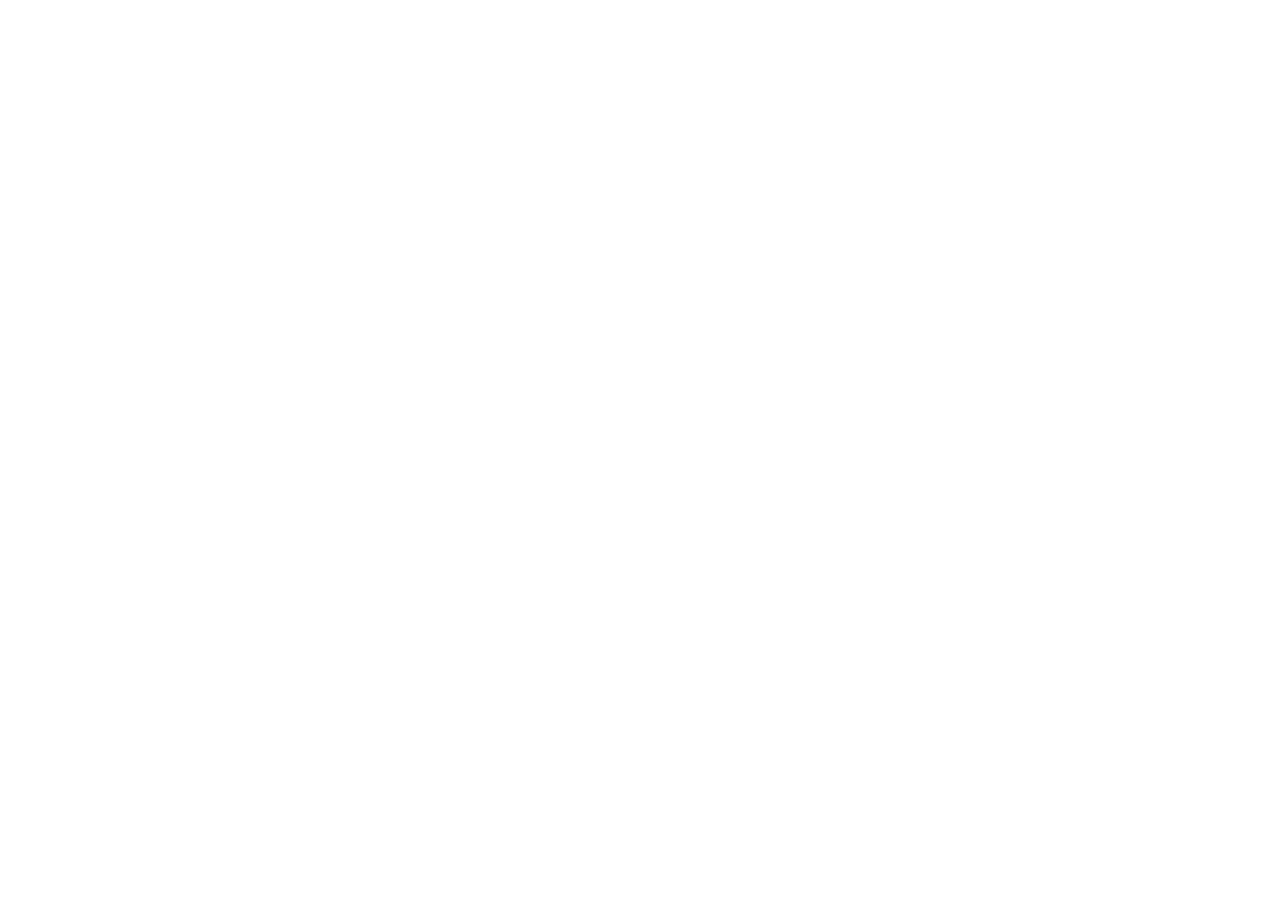
==== index.html @ 4d12e57e "Use tech stack vite_react_shadcn_ts [skip gpt_engineer]" ====
<!DOCTYPE html>
<html lang="en">
  <head>
    <meta charset="UTF-8" />
    <meta name="viewport" content="width=device-width, initial-scale=1.0" />
    <title>comfy-kicks</title>
    <meta name="description" content="Lovable Generated Project" />
    <meta name="author" content="Lovable" />
    <meta property="og:image" content="/og-image.png" />
  </head>

  <body>
    <div id="root"></div>
    <!-- IMPORTANT: DO NOT REMOVE THIS SCRIPT TAG OR THIS VERY COMMENT! -->
    <script src="https://cdn.gpteng.co/gptengineer.js" type="module"></script>
    <script type="module" src="/src/main.tsx"></script>
  </body>
</html>
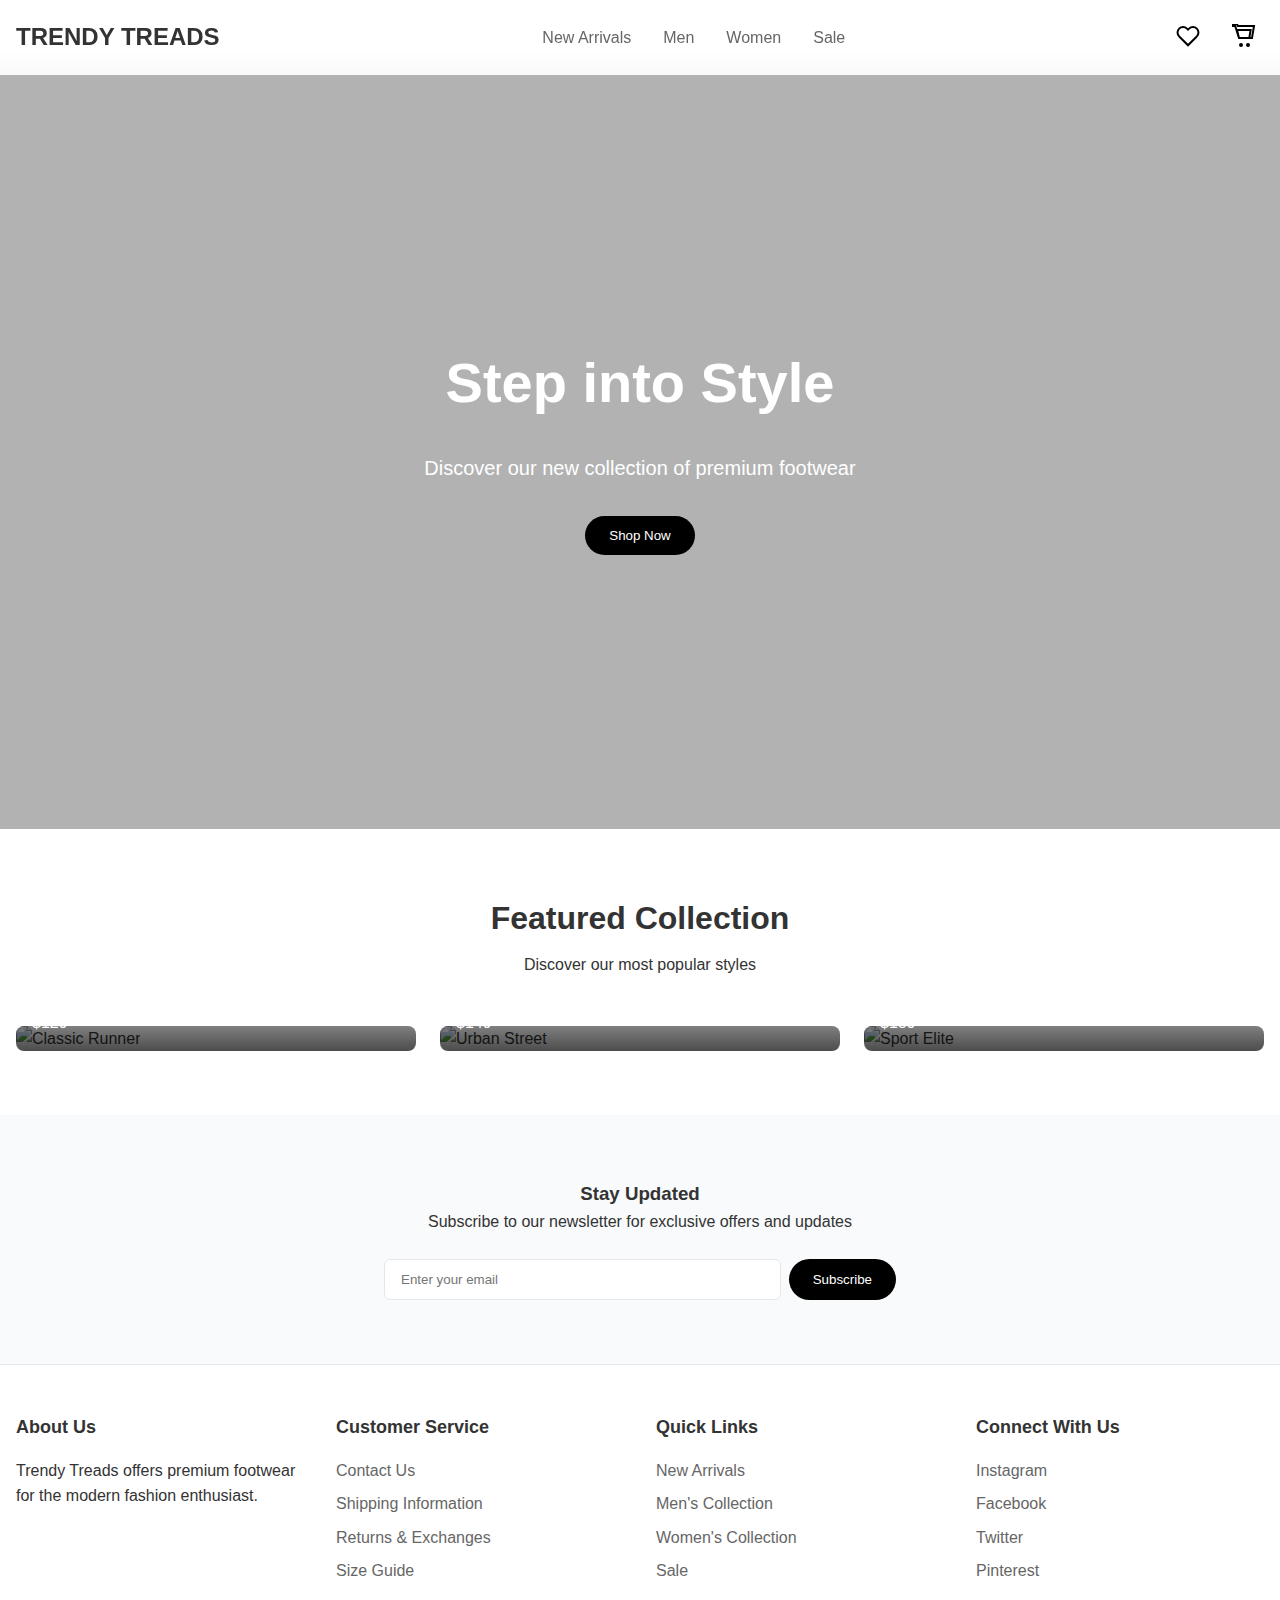
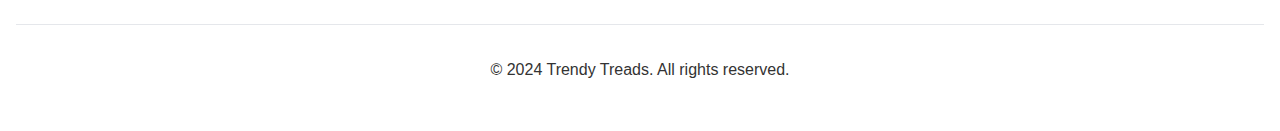
==== commit 49b7fbae: "Rewrite frontend using HTML, CSS, and JS" ====
--- a/index.html
+++ b/index.html
@@ -1,18 +1,114 @@
+
 <!DOCTYPE html>
 <html lang="en">
-  <head>
-    <meta charset="UTF-8" />
-    <meta name="viewport" content="width=device-width, initial-scale=1.0" />
-    <title>comfy-kicks</title>
-    <meta name="description" content="Lovable Generated Project" />
-    <meta name="author" content="Lovable" />
-    <meta property="og:image" content="/og-image.png" />
-  </head>
+<head>
+    <meta charset="UTF-8">
+    <meta name="viewport" content="width=device-width, initial-scale=1.0">
+    <title>Trendy Treads</title>
+    <link rel="stylesheet" href="styles.css">
+</head>
+<body>
+    <nav class="navbar">
+        <div class="nav-container">
+            <button class="menu-btn" id="menuBtn">
+                <span></span>
+                <span></span>
+                <span></span>
+            </button>
+            
+            <h1 class="logo">TRENDY TREADS</h1>
+            
+            <div class="nav-links" id="navLinks">
+                <a href="#" class="nav-link">New Arrivals</a>
+                <a href="#" class="nav-link">Men</a>
+                <a href="#" class="nav-link">Women</a>
+                <a href="#" class="nav-link">Sale</a>
+            </div>
 
-  <body>
-    <div id="root"></div>
-    <!-- IMPORTANT: DO NOT REMOVE THIS SCRIPT TAG OR THIS VERY COMMENT! -->
-    <script src="https://cdn.gpteng.co/gptengineer.js" type="module"></script>
-    <script type="module" src="/src/main.tsx"></script>
-  </body>
+            <div class="nav-icons">
+                <button class="icon-btn">
+                    <svg class="icon" viewBox="0 0 24 24" fill="none" stroke="currentColor" stroke-width="2">
+                        <path d="M20.84 4.61a5.5 5.5 0 0 0-7.78 0L12 5.67l-1.06-1.06a5.5 5.5 0 0 0-7.78 7.78l1.06 1.06L12 21.23l7.78-7.78 1.06-1.06a5.5 5.5 0 0 0 0-7.78z"></path>
+                    </svg>
+                </button>
+                <button class="icon-btn" id="cartBtn">
+                    <svg class="icon" viewBox="0 0 24 24" fill="none" stroke="currentColor" stroke-width="2">
+                        <path d="M9 20a1 1 0 1 0 0 2 1 1 0 0 0 0-2zm7 0a1 1 0 1 0 0 2 1 1 0 0 0 0-2zm3-18H5.82L5 0H0v2h3.18l3.82 12H20l2-12h-3zM7 14l-2-8h13.64l-1.33 8H7z"></path>
+                    </svg>
+                </button>
+            </div>
+        </div>
+    </nav>
+
+    <section class="hero">
+        <div class="hero-content">
+            <h2 class="hero-title fade-in">Step into Style</h2>
+            <p class="hero-subtitle fade-in">Discover our new collection of premium footwear</p>
+            <button class="btn-primary fade-in">Shop Now</button>
+        </div>
+    </section>
+
+    <section class="featured-products">
+        <div class="section-header">
+            <h2>Featured Collection</h2>
+            <p>Discover our most popular styles</p>
+        </div>
+        <div class="product-grid" id="productGrid">
+            <!-- Products will be dynamically inserted here -->
+        </div>
+    </section>
+
+    <section class="newsletter">
+        <div class="newsletter-content">
+            <h3>Stay Updated</h3>
+            <p>Subscribe to our newsletter for exclusive offers and updates</p>
+            <div class="newsletter-form">
+                <input type="email" placeholder="Enter your email" class="input-field">
+                <button class="btn-primary">Subscribe</button>
+            </div>
+        </div>
+    </section>
+
+    <footer class="footer">
+        <div class="footer-content">
+            <div class="footer-section">
+                <h4>About Us</h4>
+                <p>Trendy Treads offers premium footwear for the modern fashion enthusiast.</p>
+            </div>
+            <div class="footer-section">
+                <h4>Customer Service</h4>
+                <ul>
+                    <li><a href="#">Contact Us</a></li>
+                    <li><a href="#">Shipping Information</a></li>
+                    <li><a href="#">Returns & Exchanges</a></li>
+                    <li><a href="#">Size Guide</a></li>
+                </ul>
+            </div>
+            <div class="footer-section">
+                <h4>Quick Links</h4>
+                <ul>
+                    <li><a href="#">New Arrivals</a></li>
+                    <li><a href="#">Men's Collection</a></li>
+                    <li><a href="#">Women's Collection</a></li>
+                    <li><a href="#">Sale</a></li>
+                </ul>
+            </div>
+            <div class="footer-section">
+                <h4>Connect With Us</h4>
+                <ul>
+                    <li><a href="#">Instagram</a></li>
+                    <li><a href="#">Facebook</a></li>
+                    <li><a href="#">Twitter</a></li>
+                    <li><a href="#">Pinterest</a></li>
+                </ul>
+            </div>
+        </div>
+        <div class="footer-bottom">
+            <p>&copy; 2024 Trendy Treads. All rights reserved.</p>
+        </div>
+    </footer>
+
+    <script src="script.js"></script>
+</body>
 </html>
+
--- a/styles.css
+++ b/styles.css
@@ -0,0 +1,311 @@
+
+/* Reset and base styles */
+* {
+    margin: 0;
+    padding: 0;
+    box-sizing: border-box;
+}
+
+body {
+    font-family: -apple-system, BlinkMacSystemFont, 'Segoe UI', Roboto, 'Helvetica Neue', Arial, sans-serif;
+    line-height: 1.6;
+    color: #333;
+}
+
+/* Navigation */
+.navbar {
+    position: fixed;
+    top: 0;
+    left: 0;
+    right: 0;
+    background: rgba(255, 255, 255, 0.9);
+    backdrop-filter: blur(10px);
+    z-index: 1000;
+}
+
+.nav-container {
+    max-width: 1280px;
+    margin: 0 auto;
+    padding: 1rem;
+    display: flex;
+    justify-content: space-between;
+    align-items: center;
+}
+
+.logo {
+    font-size: 1.5rem;
+    font-weight: 600;
+}
+
+.nav-links {
+    display: flex;
+    gap: 2rem;
+}
+
+.nav-link {
+    color: #666;
+    text-decoration: none;
+    transition: color 0.3s ease;
+}
+
+.nav-link:hover {
+    color: #000;
+}
+
+.nav-icons {
+    display: flex;
+    gap: 1rem;
+}
+
+.icon-btn {
+    background: none;
+    border: none;
+    cursor: pointer;
+    padding: 0.5rem;
+}
+
+.icon {
+    width: 24px;
+    height: 24px;
+}
+
+/* Hero Section */
+.hero {
+    height: 85vh;
+    background-image: url('https://images.unsplash.com/photo-1549298916-b41d501d3772');
+    background-size: cover;
+    background-position: center;
+    position: relative;
+    margin-top: 64px;
+}
+
+.hero::before {
+    content: '';
+    position: absolute;
+    inset: 0;
+    background: rgba(0, 0, 0, 0.3);
+}
+
+.hero-content {
+    position: relative;
+    height: 100%;
+    display: flex;
+    flex-direction: column;
+    justify-content: center;
+    align-items: center;
+    text-align: center;
+    color: white;
+    padding: 2rem;
+}
+
+.hero-title {
+    font-size: 3.5rem;
+    font-weight: bold;
+    margin-bottom: 1.5rem;
+}
+
+.hero-subtitle {
+    font-size: 1.25rem;
+    margin-bottom: 2rem;
+}
+
+/* Buttons */
+.btn-primary {
+    padding: 0.75rem 1.5rem;
+    background-color: #000;
+    color: white;
+    border: none;
+    border-radius: 9999px;
+    cursor: pointer;
+    transition: all 0.3s ease;
+}
+
+.btn-primary:hover {
+    transform: translateY(-2px);
+    box-shadow: 0 4px 6px rgba(0, 0, 0, 0.1);
+}
+
+/* Featured Products */
+.featured-products {
+    max-width: 1280px;
+    margin: 4rem auto;
+    padding: 0 1rem;
+}
+
+.section-header {
+    text-align: center;
+    margin-bottom: 3rem;
+}
+
+.section-header h2 {
+    font-size: 2rem;
+    margin-bottom: 0.5rem;
+}
+
+.product-grid {
+    display: grid;
+    grid-template-columns: repeat(auto-fit, minmax(300px, 1fr));
+    gap: 1.5rem;
+}
+
+.product-card {
+    position: relative;
+    overflow: hidden;
+    background: white;
+    border-radius: 0.5rem;
+    transition: transform 0.3s ease;
+}
+
+.product-card:hover {
+    transform: translateY(-4px);
+}
+
+.product-image {
+    aspect-ratio: 3/4;
+    width: 100%;
+    object-fit: cover;
+}
+
+.product-info {
+    position: absolute;
+    bottom: 0;
+    left: 0;
+    right: 0;
+    padding: 1rem;
+    background: linear-gradient(to top, rgba(0,0,0,0.7), transparent);
+    color: white;
+}
+
+/* Newsletter */
+.newsletter {
+    background-color: #f9fafb;
+    padding: 4rem 1rem;
+}
+
+.newsletter-content {
+    max-width: 32rem;
+    margin: 0 auto;
+    text-align: center;
+}
+
+.newsletter-form {
+    display: flex;
+    gap: 0.5rem;
+    margin-top: 1.5rem;
+}
+
+.input-field {
+    flex: 1;
+    padding: 0.75rem 1rem;
+    border: 1px solid #e5e7eb;
+    border-radius: 0.375rem;
+}
+
+/* Footer */
+.footer {
+    background: white;
+    border-top: 1px solid #e5e7eb;
+    padding: 3rem 1rem;
+}
+
+.footer-content {
+    max-width: 1280px;
+    margin: 0 auto;
+    display: grid;
+    grid-template-columns: repeat(auto-fit, minmax(250px, 1fr));
+    gap: 2rem;
+}
+
+.footer-section h4 {
+    font-size: 1.125rem;
+    margin-bottom: 1rem;
+}
+
+.footer-section ul {
+    list-style: none;
+}
+
+.footer-section ul li {
+    margin-bottom: 0.5rem;
+}
+
+.footer-section a {
+    color: #666;
+    text-decoration: none;
+    transition: color 0.3s ease;
+}
+
+.footer-section a:hover {
+    color: #000;
+}
+
+.footer-bottom {
+    max-width: 1280px;
+    margin: 0 auto;
+    text-align: center;
+    padding-top: 2rem;
+    margin-top: 2rem;
+    border-top: 1px solid #e5e7eb;
+}
+
+/* Animations */
+.fade-in {
+    animation: fadeIn 0.5s ease-out;
+}
+
+@keyframes fadeIn {
+    from {
+        opacity: 0;
+        transform: translateY(10px);
+    }
+    to {
+        opacity: 1;
+        transform: translateY(0);
+    }
+}
+
+/* Mobile menu */
+.menu-btn {
+    display: none;
+    flex-direction: column;
+    gap: 6px;
+    background: none;
+    border: none;
+    cursor: pointer;
+    padding: 0.5rem;
+}
+
+.menu-btn span {
+    display: block;
+    width: 25px;
+    height: 2px;
+    background-color: #333;
+    transition: 0.3s;
+}
+
+@media (max-width: 768px) {
+    .menu-btn {
+        display: flex;
+    }
+
+    .nav-links {
+        display: none;
+        position: fixed;
+        top: 64px;
+        left: 0;
+        right: 0;
+        background: white;
+        padding: 1rem;
+        flex-direction: column;
+        gap: 1rem;
+    }
+
+    .nav-links.active {
+        display: flex;
+    }
+
+    .hero-title {
+        font-size: 2.5rem;
+    }
+}
+
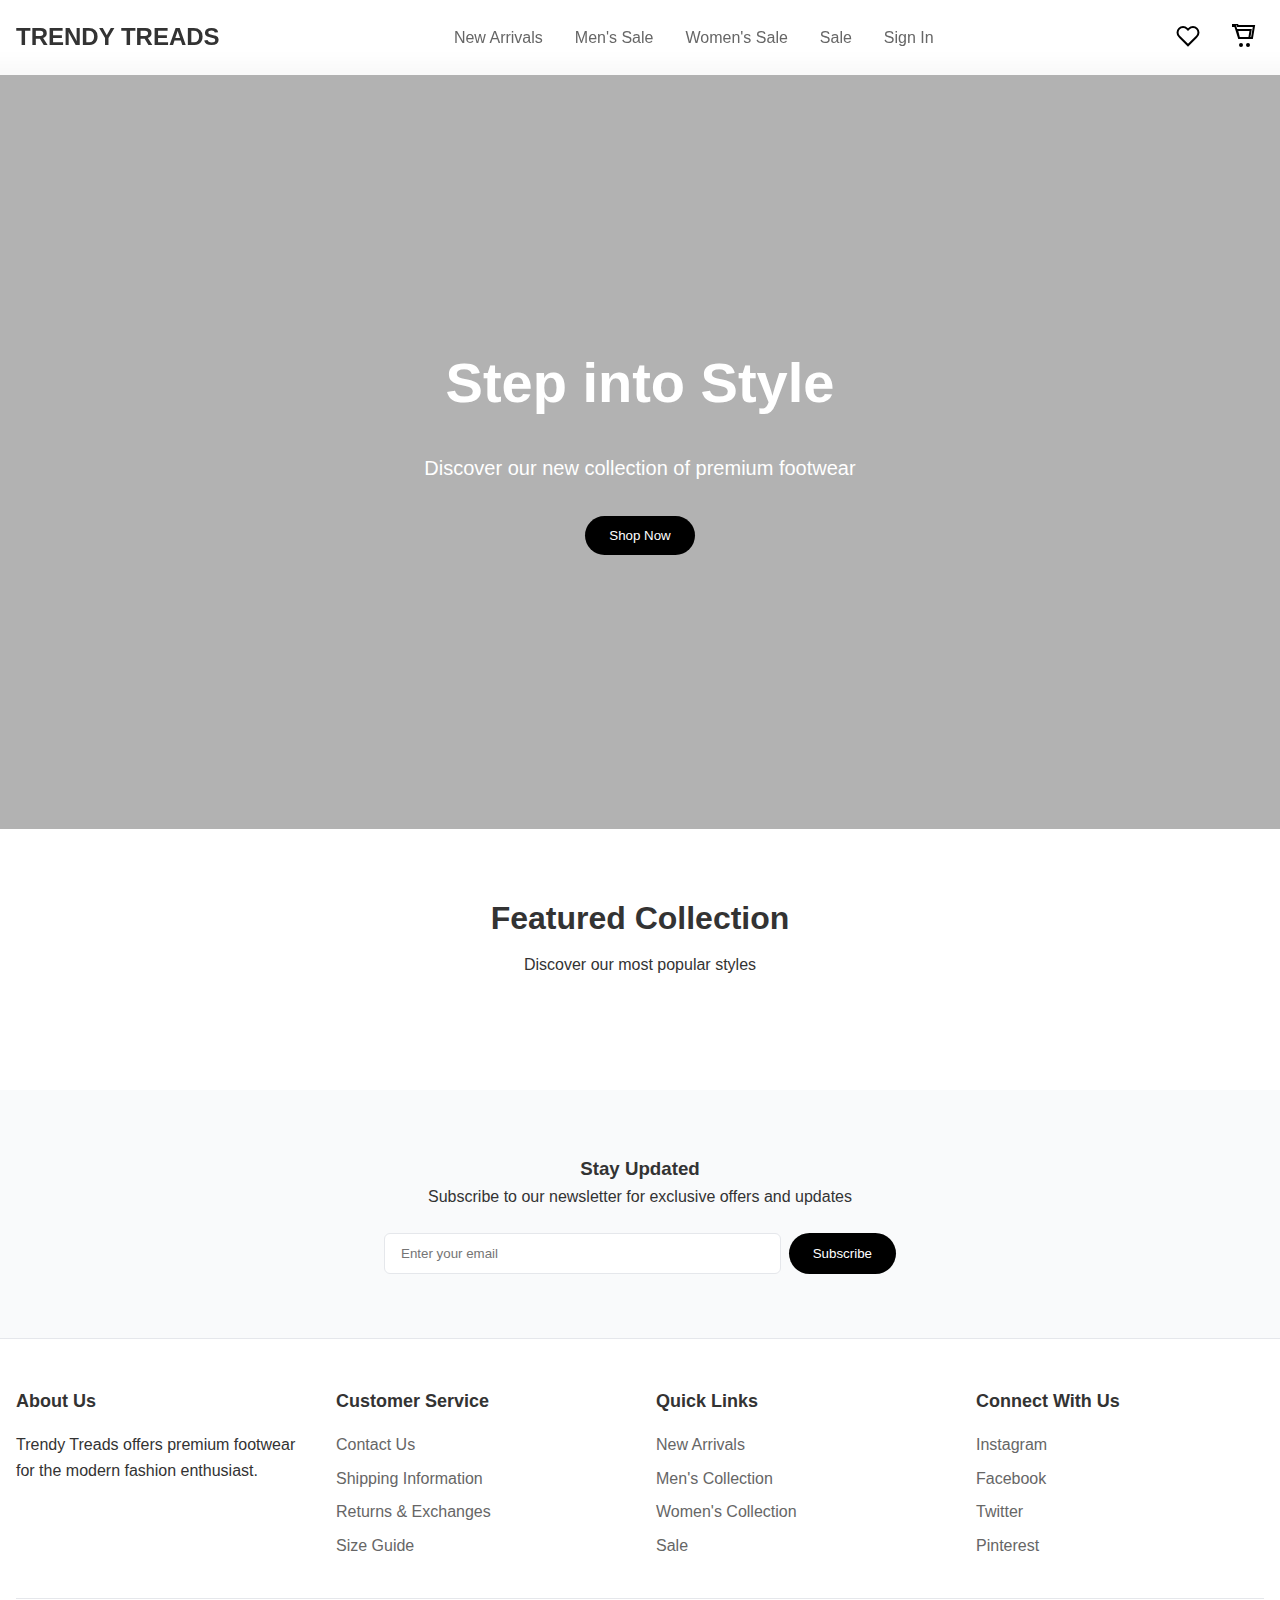
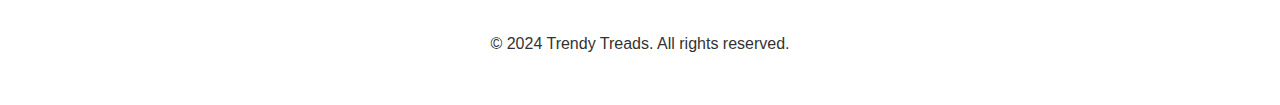
==== commit 326d1223: "Fix homepage issues and add sign in" ====
--- a/index.html
+++ b/index.html
@@ -1,4 +1,3 @@
-
 <!DOCTYPE html>
 <html lang="en">
 <head>
@@ -19,10 +18,12 @@
             <h1 class="logo">TRENDY TREADS</h1>
             
             <div class="nav-links" id="navLinks">
-                <a href="#" class="nav-link">New Arrivals</a>
-                <a href="#" class="nav-link">Men</a>
-                <a href="#" class="nav-link">Women</a>
-                <a href="#" class="nav-link">Sale</a>
+                <a href="new-arrivals.html" class="nav-link">New Arrivals</a>
+                <a href="mens-sale.html" class="nav-link">Men's Sale</a>
+                <a href="womens-sale.html" class="nav-link">Women's Sale</a>
+                <a href="sale.html" class="nav-link">Sale</a>
+                <a href="profile.html" class="nav-link" id="profileLink" style="display: none;">Profile</a>
+                <a href="auth.html" class="nav-link" id="authLink">Sign In</a>
             </div>
 
             <div class="nav-icons">
@@ -35,6 +36,7 @@
                     <svg class="icon" viewBox="0 0 24 24" fill="none" stroke="currentColor" stroke-width="2">
                         <path d="M9 20a1 1 0 1 0 0 2 1 1 0 0 0 0-2zm7 0a1 1 0 1 0 0 2 1 1 0 0 0 0-2zm3-18H5.82L5 0H0v2h3.18l3.82 12H20l2-12h-3zM7 14l-2-8h13.64l-1.33 8H7z"></path>
                     </svg>
+                    <span class="cart-count" id="cartCount" style="display: none;">0</span>
                 </button>
             </div>
         </div>
@@ -108,7 +110,107 @@
         </div>
     </footer>
 
-    <script src="script.js"></script>
+    <div id="cartModal" class="modal" style="display: none;">
+        <div class="modal-content">
+            <span class="close">&times;</span>
+            <h2>Shopping Cart</h2>
+            <div id="cartItems"></div>
+            <div class="cart-total">
+                <strong>Total: $<span id="cartTotal">0</span></strong>
+            </div>
+            <button class="btn-primary" id="checkoutBtn">Proceed to Checkout</button>
+        </div>
+    </div>
+
+    <script>
+        // Check authentication status
+        document.addEventListener('DOMContentLoaded', function() {
+            const user = localStorage.getItem('user');
+            const profileLink = document.getElementById('profileLink');
+            const authLink = document.getElementById('authLink');
+            
+            if (user) {
+                profileLink.style.display = 'block';
+                authLink.style.display = 'none';
+            } else {
+                profileLink.style.display = 'none';
+                authLink.style.display = 'block';
+            }
+
+            // Mobile menu functionality
+            const menuBtn = document.getElementById('menuBtn');
+            const navLinks = document.getElementById('navLinks');
+            
+            menuBtn.addEventListener('click', function() {
+                navLinks.classList.toggle('active');
+            });
+
+            // Shopping cart functionality
+            const cartBtn = document.getElementById('cartBtn');
+            const cartModal = document.getElementById('cartModal');
+            const closeBtn = document.querySelector('.close');
+            const cartItems = document.getElementById('cartItems');
+            const cartCount = document.getElementById('cartCount');
+            const cartTotal = document.getElementById('cartTotal');
+            let cart = JSON.parse(localStorage.getItem('cart')) || [];
+
+            function updateCartDisplay() {
+                cartCount.textContent = cart.length;
+                cartCount.style.display = cart.length > 0 ? 'block' : 'none';
+                
+                cartItems.innerHTML = cart.map(item => `
+                    <div class="cart-item">
+                        <img src="${item.image}" alt="${item.name}" style="width: 50px; height: 50px; object-fit: cover;">
+                        <div class="cart-item-details">
+                            <h4>${item.name}</h4>
+                            <p>$${item.price}</p>
+                        </div>
+                        <button onclick="removeFromCart(${item.id})" class="btn-remove">Remove</button>
+                    </div>
+                `).join('');
+
+                const total = cart.reduce((sum, item) => sum + item.price, 0);
+                cartTotal.textContent = total.toFixed(2);
+            }
+
+            cartBtn.addEventListener('click', function() {
+                cartModal.style.display = 'block';
+                updateCartDisplay();
+            });
+
+            closeBtn.addEventListener('click', function() {
+                cartModal.style.display = 'none';
+            });
+
+            window.addEventListener('click', function(event) {
+                if (event.target === cartModal) {
+                    cartModal.style.display = 'none';
+                }
+            });
+
+            // Update cart display on load
+            updateCartDisplay();
+
+            // Product click handler
+            document.querySelectorAll('.product-card').forEach(card => {
+                card.addEventListener('click', function() {
+                    const productId = this.dataset.id;
+                    const productName = this.querySelector('h3').textContent;
+                    const productPrice = parseFloat(this.querySelector('p').textContent.replace('$', ''));
+                    const productImage = this.querySelector('img').src;
+
+                    cart.push({
+                        id: productId,
+                        name: productName,
+                        price: productPrice,
+                        image: productImage
+                    });
+
+                    localStorage.setItem('cart', JSON.stringify(cart));
+                    updateCartDisplay();
+                });
+            });
+        });
+    </script>
 </body>
 </html>
-
--- a/styles.css
+++ b/styles.css
@@ -1,4 +1,3 @@
-
 /* Reset and base styles */
 * {
     margin: 0;
@@ -309,3 +308,78 @@
     }
 }
 
+/* Authentication Styles */
+.auth-container {
+    max-width: 400px;
+    margin: 120px auto 40px;
+    padding: 2rem;
+}
+
+.auth-form {
+    background: white;
+    padding: 2rem;
+    border-radius: 8px;
+    box-shadow: 0 4px 6px rgba(0, 0, 0, 0.1);
+}
+
+.auth-form h2 {
+    text-align: center;
+    margin-bottom: 1.5rem;
+}
+
+.auth-form .input-field {
+    width: 100%;
+    margin-bottom: 1rem;
+}
+
+.auth-form .btn-primary {
+    width: 100%;
+    margin-top: 1rem;
+}
+
+.auth-form p {
+    text-align: center;
+    margin-top: 1rem;
+}
+
+.auth-form a {
+    color: #4a90e2;
+    text-decoration: none;
+}
+
+.auth-form a:hover {
+    text-decoration: underline;
+}
+
+/* Profile Styles */
+.profile-container {
+    max-width: 600px;
+    margin: 120px auto 40px;
+    padding: 2rem;
+}
+
+.profile-content {
+    background: white;
+    padding: 2rem;
+    border-radius: 8px;
+    box-shadow: 0 4px 6px rgba(0, 0, 0, 0.1);
+}
+
+.profile-content h2 {
+    text-align: center;
+    margin-bottom: 2rem;
+}
+
+.profile-field {
+    margin-bottom: 1rem;
+}
+
+.profile-field label {
+    font-weight: 600;
+    margin-right: 0.5rem;
+}
+
+.profile-actions {
+    margin-top: 2rem;
+    text-align: center;
+}
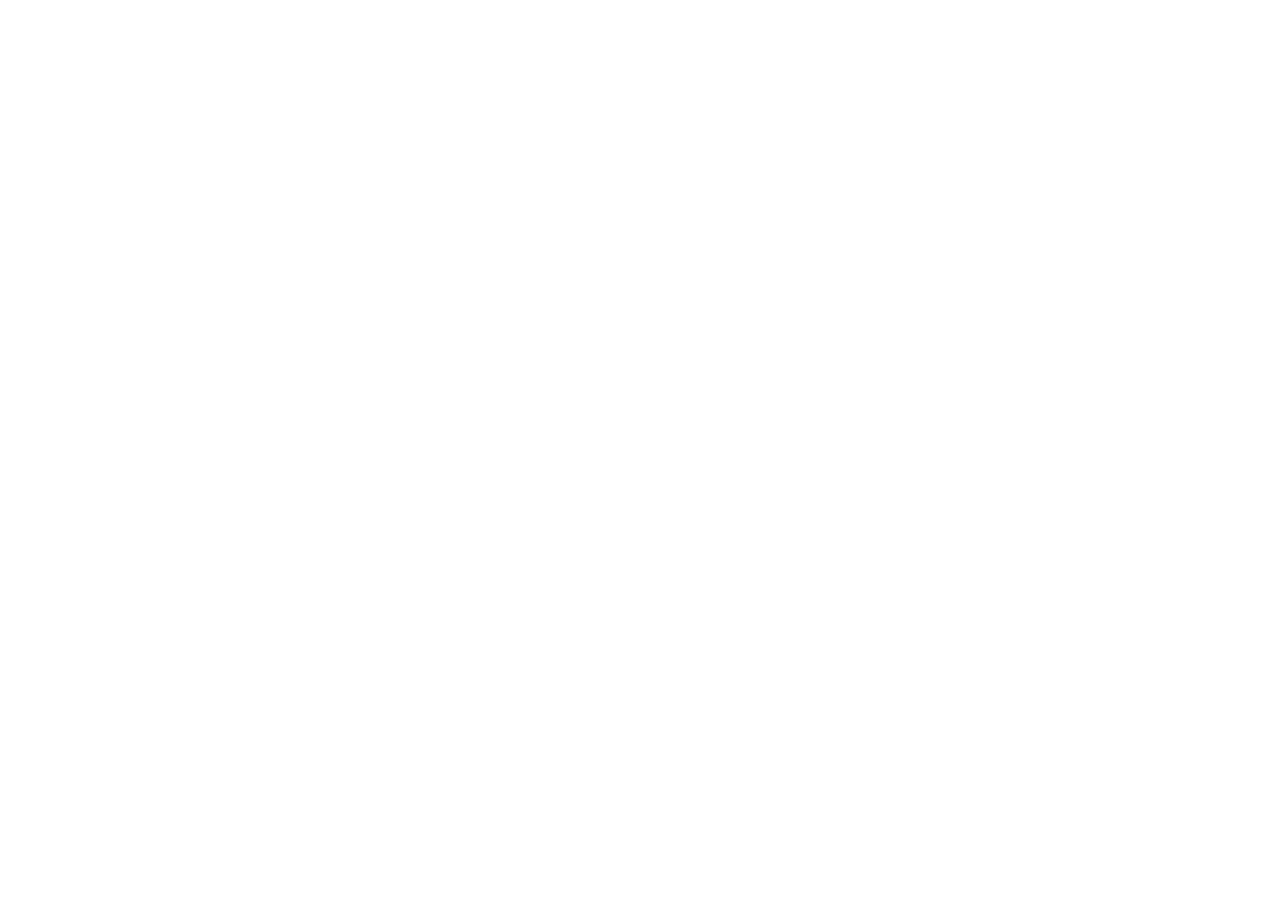
==== commit 6c73ce48: "Update project template" ====
--- a/index.html
+++ b/index.html
@@ -1,216 +1,15 @@
+
 <!DOCTYPE html>
 <html lang="en">
-<head>
-    <meta charset="UTF-8">
-    <meta name="viewport" content="width=device-width, initial-scale=1.0">
+  <head>
+    <meta charset="UTF-8" />
+    <link rel="icon" type="image/svg+xml" href="/favicon.ico" />
+    <meta name="viewport" content="width=device-width, initial-scale=1.0" />
     <title>Trendy Treads</title>
-    <link rel="stylesheet" href="styles.css">
-</head>
-<body>
-    <nav class="navbar">
-        <div class="nav-container">
-            <button class="menu-btn" id="menuBtn">
-                <span></span>
-                <span></span>
-                <span></span>
-            </button>
-            
-            <h1 class="logo">TRENDY TREADS</h1>
-            
-            <div class="nav-links" id="navLinks">
-                <a href="new-arrivals.html" class="nav-link">New Arrivals</a>
-                <a href="mens-sale.html" class="nav-link">Men's Sale</a>
-                <a href="womens-sale.html" class="nav-link">Women's Sale</a>
-                <a href="sale.html" class="nav-link">Sale</a>
-                <a href="profile.html" class="nav-link" id="profileLink" style="display: none;">Profile</a>
-                <a href="auth.html" class="nav-link" id="authLink">Sign In</a>
-            </div>
-
-            <div class="nav-icons">
-                <button class="icon-btn">
-                    <svg class="icon" viewBox="0 0 24 24" fill="none" stroke="currentColor" stroke-width="2">
-                        <path d="M20.84 4.61a5.5 5.5 0 0 0-7.78 0L12 5.67l-1.06-1.06a5.5 5.5 0 0 0-7.78 7.78l1.06 1.06L12 21.23l7.78-7.78 1.06-1.06a5.5 5.5 0 0 0 0-7.78z"></path>
-                    </svg>
-                </button>
-                <button class="icon-btn" id="cartBtn">
-                    <svg class="icon" viewBox="0 0 24 24" fill="none" stroke="currentColor" stroke-width="2">
-                        <path d="M9 20a1 1 0 1 0 0 2 1 1 0 0 0 0-2zm7 0a1 1 0 1 0 0 2 1 1 0 0 0 0-2zm3-18H5.82L5 0H0v2h3.18l3.82 12H20l2-12h-3zM7 14l-2-8h13.64l-1.33 8H7z"></path>
-                    </svg>
-                    <span class="cart-count" id="cartCount" style="display: none;">0</span>
-                </button>
-            </div>
-        </div>
-    </nav>
-
-    <section class="hero">
-        <div class="hero-content">
-            <h2 class="hero-title fade-in">Step into Style</h2>
-            <p class="hero-subtitle fade-in">Discover our new collection of premium footwear</p>
-            <button class="btn-primary fade-in">Shop Now</button>
-        </div>
-    </section>
-
-    <section class="featured-products">
-        <div class="section-header">
-            <h2>Featured Collection</h2>
-            <p>Discover our most popular styles</p>
-        </div>
-        <div class="product-grid" id="productGrid">
-            <!-- Products will be dynamically inserted here -->
-        </div>
-    </section>
-
-    <section class="newsletter">
-        <div class="newsletter-content">
-            <h3>Stay Updated</h3>
-            <p>Subscribe to our newsletter for exclusive offers and updates</p>
-            <div class="newsletter-form">
-                <input type="email" placeholder="Enter your email" class="input-field">
-                <button class="btn-primary">Subscribe</button>
-            </div>
-        </div>
-    </section>
-
-    <footer class="footer">
-        <div class="footer-content">
-            <div class="footer-section">
-                <h4>About Us</h4>
-                <p>Trendy Treads offers premium footwear for the modern fashion enthusiast.</p>
-            </div>
-            <div class="footer-section">
-                <h4>Customer Service</h4>
-                <ul>
-                    <li><a href="#">Contact Us</a></li>
-                    <li><a href="#">Shipping Information</a></li>
-                    <li><a href="#">Returns & Exchanges</a></li>
-                    <li><a href="#">Size Guide</a></li>
-                </ul>
-            </div>
-            <div class="footer-section">
-                <h4>Quick Links</h4>
-                <ul>
-                    <li><a href="#">New Arrivals</a></li>
-                    <li><a href="#">Men's Collection</a></li>
-                    <li><a href="#">Women's Collection</a></li>
-                    <li><a href="#">Sale</a></li>
-                </ul>
-            </div>
-            <div class="footer-section">
-                <h4>Connect With Us</h4>
-                <ul>
-                    <li><a href="#">Instagram</a></li>
-                    <li><a href="#">Facebook</a></li>
-                    <li><a href="#">Twitter</a></li>
-                    <li><a href="#">Pinterest</a></li>
-                </ul>
-            </div>
-        </div>
-        <div class="footer-bottom">
-            <p>&copy; 2024 Trendy Treads. All rights reserved.</p>
-        </div>
-    </footer>
-
-    <div id="cartModal" class="modal" style="display: none;">
-        <div class="modal-content">
-            <span class="close">&times;</span>
-            <h2>Shopping Cart</h2>
-            <div id="cartItems"></div>
-            <div class="cart-total">
-                <strong>Total: $<span id="cartTotal">0</span></strong>
-            </div>
-            <button class="btn-primary" id="checkoutBtn">Proceed to Checkout</button>
-        </div>
-    </div>
-
-    <script>
-        // Check authentication status
-        document.addEventListener('DOMContentLoaded', function() {
-            const user = localStorage.getItem('user');
-            const profileLink = document.getElementById('profileLink');
-            const authLink = document.getElementById('authLink');
-            
-            if (user) {
-                profileLink.style.display = 'block';
-                authLink.style.display = 'none';
-            } else {
-                profileLink.style.display = 'none';
-                authLink.style.display = 'block';
-            }
-
-            // Mobile menu functionality
-            const menuBtn = document.getElementById('menuBtn');
-            const navLinks = document.getElementById('navLinks');
-            
-            menuBtn.addEventListener('click', function() {
-                navLinks.classList.toggle('active');
-            });
-
-            // Shopping cart functionality
-            const cartBtn = document.getElementById('cartBtn');
-            const cartModal = document.getElementById('cartModal');
-            const closeBtn = document.querySelector('.close');
-            const cartItems = document.getElementById('cartItems');
-            const cartCount = document.getElementById('cartCount');
-            const cartTotal = document.getElementById('cartTotal');
-            let cart = JSON.parse(localStorage.getItem('cart')) || [];
-
-            function updateCartDisplay() {
-                cartCount.textContent = cart.length;
-                cartCount.style.display = cart.length > 0 ? 'block' : 'none';
-                
-                cartItems.innerHTML = cart.map(item => `
-                    <div class="cart-item">
-                        <img src="${item.image}" alt="${item.name}" style="width: 50px; height: 50px; object-fit: cover;">
-                        <div class="cart-item-details">
-                            <h4>${item.name}</h4>
-                            <p>$${item.price}</p>
-                        </div>
-                        <button onclick="removeFromCart(${item.id})" class="btn-remove">Remove</button>
-                    </div>
-                `).join('');
-
-                const total = cart.reduce((sum, item) => sum + item.price, 0);
-                cartTotal.textContent = total.toFixed(2);
-            }
-
-            cartBtn.addEventListener('click', function() {
-                cartModal.style.display = 'block';
-                updateCartDisplay();
-            });
-
-            closeBtn.addEventListener('click', function() {
-                cartModal.style.display = 'none';
-            });
-
-            window.addEventListener('click', function(event) {
-                if (event.target === cartModal) {
-                    cartModal.style.display = 'none';
-                }
-            });
-
-            // Update cart display on load
-            updateCartDisplay();
-
-            // Product click handler
-            document.querySelectorAll('.product-card').forEach(card => {
-                card.addEventListener('click', function() {
-                    const productId = this.dataset.id;
-                    const productName = this.querySelector('h3').textContent;
-                    const productPrice = parseFloat(this.querySelector('p').textContent.replace('$', ''));
-                    const productImage = this.querySelector('img').src;
-
-                    cart.push({
-                        id: productId,
-                        name: productName,
-                        price: productPrice,
-                        image: productImage
-                    });
-
-                    localStorage.setItem('cart', JSON.stringify(cart));
-                    updateCartDisplay();
-                });
-            });
-        });
-    </script>
-</body>
+  </head>
+  <body>
+    <div id="root"></div>
+    <script src="https://cdn.gpteng.co/gptengineer.js" type="module"></script>
+    <script type="module" src="/src/main.tsx"></script>
+  </body>
 </html>
